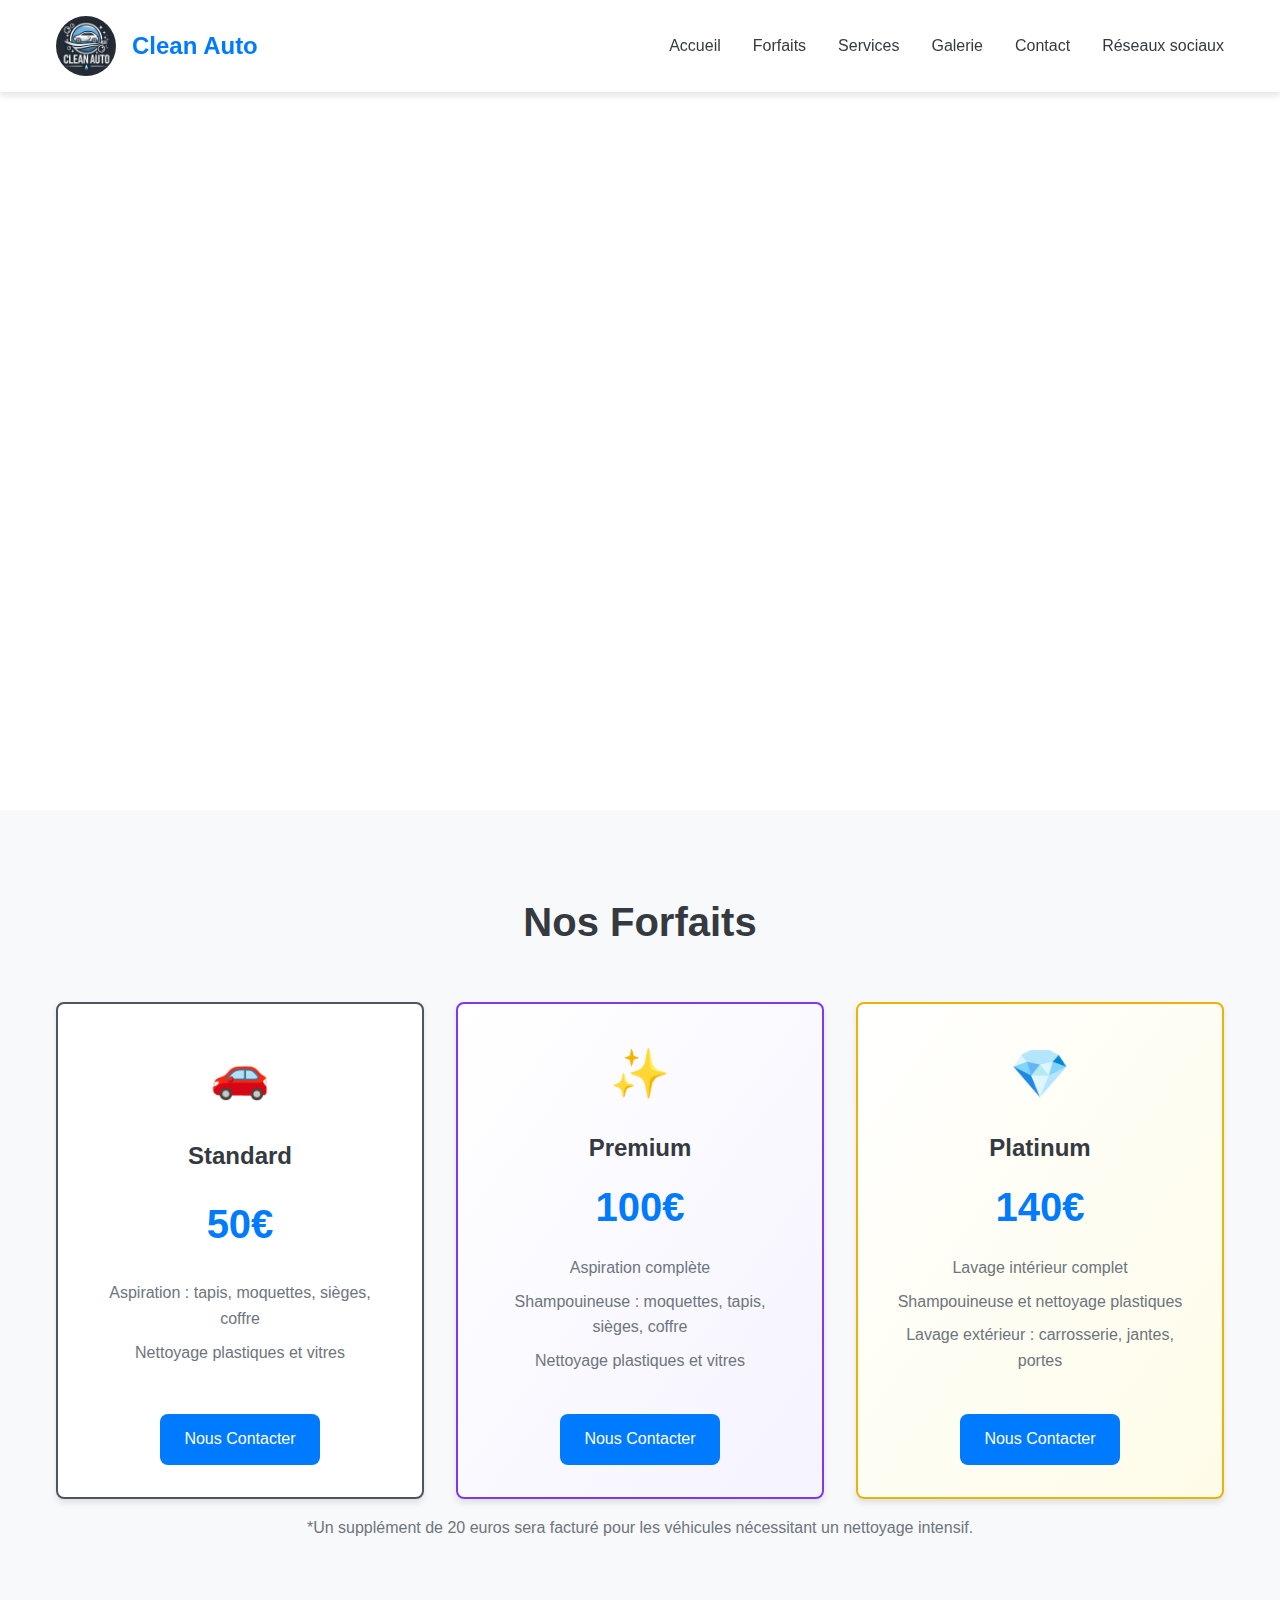
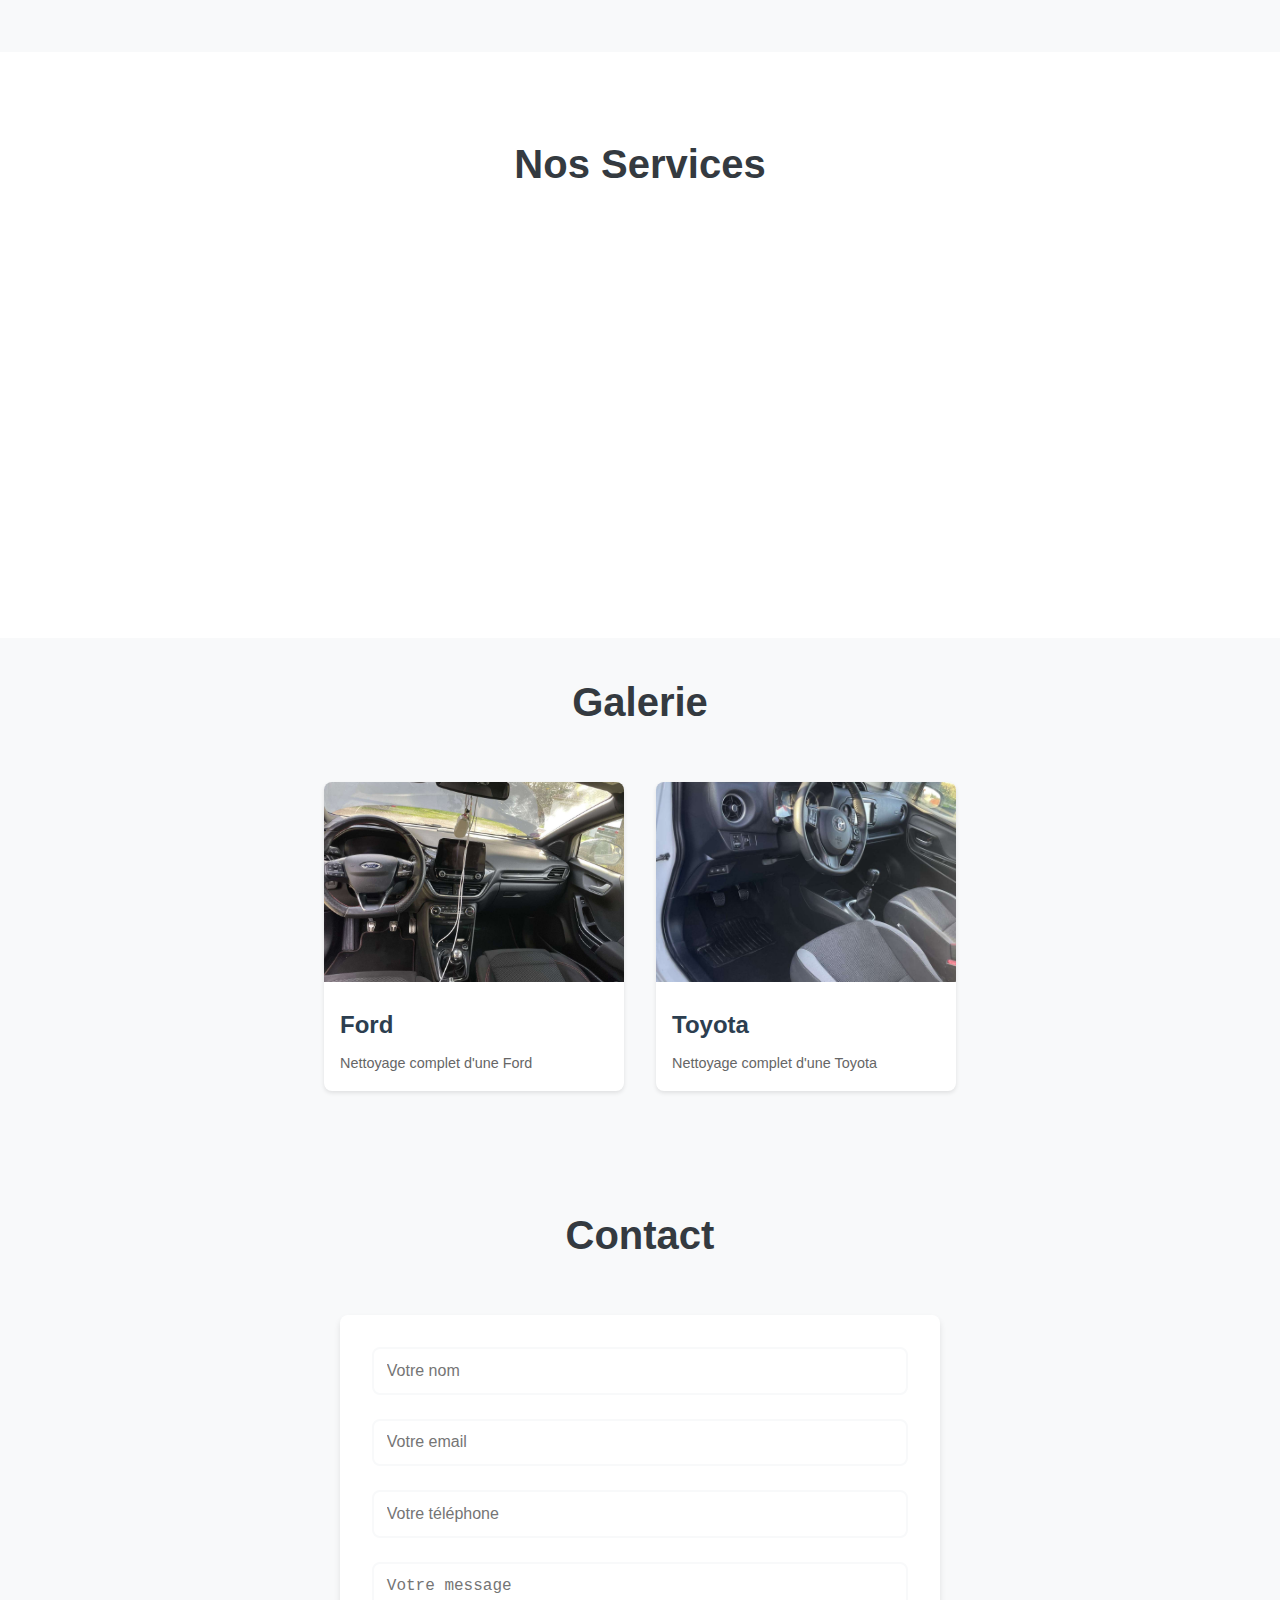
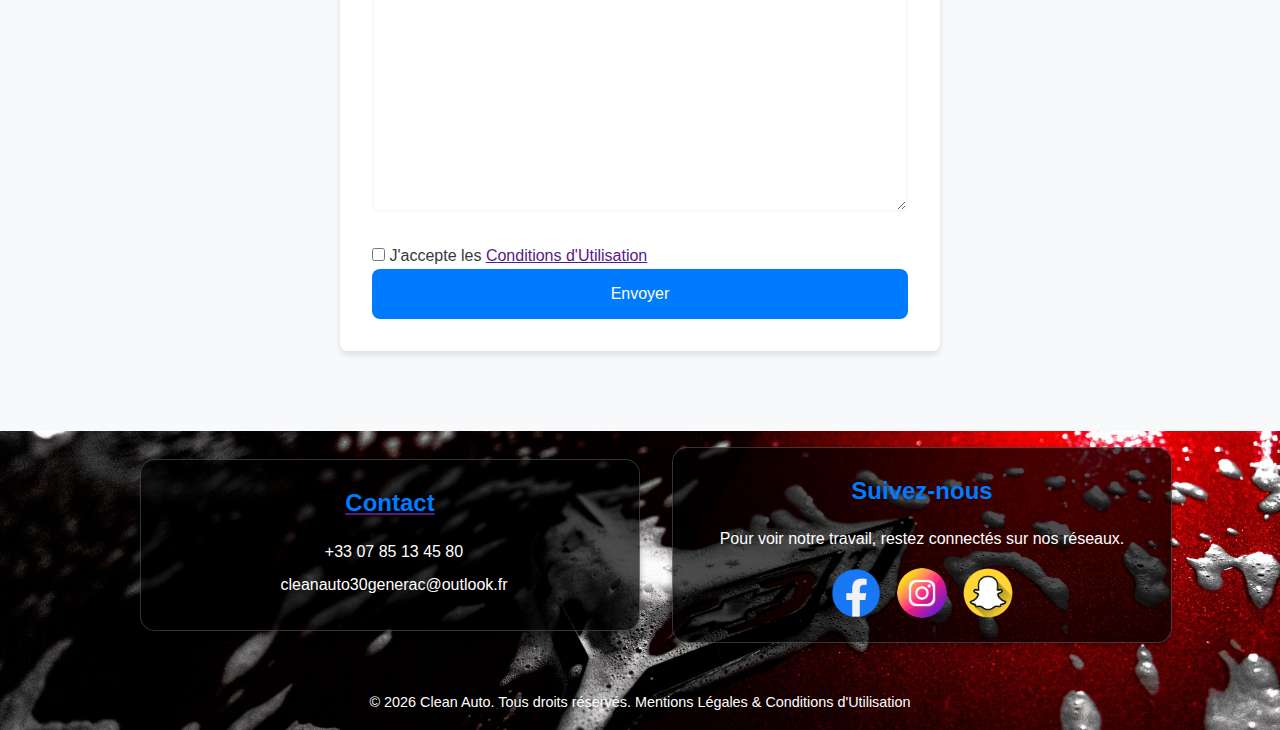
==== index.html @ 76993a1c "Mention legale ok" ====
<!DOCTYPE html>
<html lang="fr">

<head>
    <meta charset="UTF-8">
    <meta name="viewport" content="width=device-width, initial-scale=1.0">
    <!-- SEO Meta -->
    <meta name="description"
        content="Clean Auto : Service professionnel de nettoyage voiture à Nîmes, Montpellier, Gard et Hérault. Lavage intérieur, extérieur, aspiration et lavage complet. Nettoyez votre voiture dès aujourd'hui avec nos forfaits adaptés.">
    <meta property="og:description"
        content="Clean Auto propose des services de lavage et nettoyage voiture à Nîmes, Montpellier et dans le Gard. Nettoyage intérieur, lavage extérieur et service rapide pour une voiture impeccable.">


    <!-- Open Graph pour le SEO local -->
    <meta property="og:title" content="Nettoyage Automobile - Nîmes, Montpellier, Gard">
    <meta property="og:description"
        content="Découvrez nos services de nettoyage auto et detailing pour un véhicule toujours propre. Prenez rendez-vous à Nîmes, Montpellier, ou dans le Gard.">
    <meta property="og:url" content="https://votre-site.fr">
    <meta property="og:type" content="website">

    <!-- JSON-LD pour le référencement local -->
    <script type="application/ld+json">
        {
          "@context": "https://schema.org",
          "@type": "LocalBusiness",
          "name": "Clean Auto",
          "address": {
            "@type": "PostalAddress",
            "streetAddress": "123 Rue de l'Auto",
            "addressLocality": "Nîmes",
            "postalCode": "30000",
            "addressRegion": "Occitanie",
            "addressCountry": "FR"
          },
          "telephone": "+33 1 23 45 67 89",
          "url": "https://votre-site.fr",
          "description": "Clean Auto : Services de nettoyage automobile à Nîmes, Montpellier, Hérault, et Gard. Lavage intérieur et extérieur pour une voiture impeccable.",
          "openingHours": "Mo-Fr 08:00-18:00",
          "image": "https://votre-site.fr/images/nettoyage-voiture.jpg",
          "areaServed": ["Nîmes", "Montpellier", "Hérault", "Gard", "Occitanie"],
          "priceRange": "€€"
        }
        </script>

    <title>Nettoyage Voiture à Nîmes et Montpellier - Réservez avec Clean Auto</title>


    <link rel="icon" href="images/logo.webp" type="image/x-icon">
    <link href="font/font.css" rel="stylesheet">
    <link rel="stylesheet" href="css/main.css">
    <link rel="stylesheet" href="css/modals.css">
    <link rel="stylesheet" href="css/header.css">
    <link rel="stylesheet" href="css/packages.css">
    <link rel="stylesheet" href="css/gallery.css">
    <link rel="stylesheet" href="css/services.css">
    <link rel="stylesheet" href="css/contact.css">
    <link rel="stylesheet" href="css/animations.css">
    <link rel="stylesheet" href="css/social.css">
    <script type="text/javascript" src="https://cdn.jsdelivr.net/npm/@emailjs/browser@4/dist/email.min.js"></script>
    <script src="https://cdn.jsdelivr.net/npm/sweetalert2@11"></script>

</head>


<body>
    <!-- Navbar  -->

    <nav class="navbar" aria-label="Menu principal">
        <div class="container">
            <div class="navbar-brand">
                <img src="images/logo.webp" alt="Logo Clean Auto" class="logo-rond">
                <p>
                    Clean Auto
                </p>
            </div>
            <div class="navbar-toggle">
                <span></span><span></span><span></span>
            </div>
            <ul class="navbar-menu">
                <li><a href="#accueil">Accueil</a></li>
                <li><a href="#forfaits">Forfaits</a></li>
                <li><a href="#services">Services</a></li>
                <li><a href="#galerie">Galerie</a></li>
                <li><a href="#contact">Contact</a></li>
                <li><a href="#reseaux-sociaux">Réseaux sociaux</a></li>
            </ul>
        </div>
    </nav>

    <!-- Header -->
    <header id="accueil" class="hero fade-in">
        <div class="hero-overlay"></div>
        <div class="container">
            <h1 class="slide-in-top">Nettoyage automobile mobile à Nîmes, Montpellier et alentours - Nous venons à vous
            </h1>
            <p class="slide-in-bottom">Experts en lavage intérieur et extérieur, nous proposons des services de
                detailing automobile dans le Gard et l'Hérault.</p>
            <a href="#contact" class="cta-button pulse" onclick="autoFillMessageFromId('demande')">Prenez
                Rendez-vous</a>
        </div>
    </header>
    <!--Forfaits  -->
    <section id="forfaits" class="packages" aria-label="Nos forfaits">
        <div class="container">
            <h2 class="section-title">Nos Forfaits</h2>
            <div class="packages-grid">
                <!-- Les cartes seront générées par JavaScript -->
            </div>
            <p class="additional-info">*Un supplément de 20 euros sera facturé pour les véhicules nécessitant un
                nettoyage intensif.</p>
        </div>
    </section>
    <!-- Services -->

    <section id="services" class="services" aria-label="Nos services">
        <div class="container">
            <h2 class="section-title">Nos Services</h2>
            <div class="services-grid">
                <!-- Les services seront générés par JavaScript -->
            </div>
        </div>
    </section>
    <!-- Galerie -->
    <section id="galerie" aria-label="Galerie">
        <main class="gallery">
            <h2 class="section-title">Galerie</h2>

            <div class="gallery-grid" id="vehicleGallery"></div>
        </main>

        <div class="carousel-modal" id="carouselModal">
            <button class="close-button" id="closeButton">&times;</button>
            <button class="nav-button prev" id="prevButton">&lt;</button>
            <div class="carousel-content">
                <img src="" alt="" id="carouselImage">
            </div>
            <button class="nav-button next" id="nextButton">&gt;</button>
            <div class="dots-container" id="dotsContainer"></div>
        </div>
    </section>

    <!-- Contact -->
    <section id="contact" class="contact" aria-label="Contact">
        <div class="container">
            <h2 class="section-title">Contact</h2>
            <form id="contact-form" class="contact-form">
                <div class="form-group">
                    <input type="text" id="name" required placeholder="Votre nom">
                    <span class="validation-message"></span>
                </div>
                <div class="form-group">
                    <input type="email" id="email" required placeholder="Votre email">
                    <span class="validation-message"></span>
                </div>
                <div class="form-group">
                    <input type="tel" id="phone" required placeholder="Votre téléphone">
                    <span class="validation-message"></span>
                </div>
                <div class="form-group">
                    <textarea id="message" required placeholder="Votre message" style="min-height: 250px;"></textarea>
                    <span class="validation-message"></span>
                </div>
                <div>
                    <input type="checkbox" id="accept-terms" name="accept-terms" class="accept-terms">
                    <label for="accept-terms">J'accepte les <a href="" id="openTermsModal" class="legal-link">Conditions
                            d'Utilisation</label>
                    <span class="validation-message"></span>
                </div>
                <button type="submit" class="submit-button">Envoyer</button>
            </form>
        </div>
    </section>

    <!-- Footer -->
    <footer class="footer" aria-label="Pied de page">
        <!-- Coordonnées -->
        <div class="footer-section contact-section" id="contact">
            <h3>Contact</h3>
            <div class="contact-info">
                <div class="contact-item">
                    <i class="icon-phone"></i>
                    <p><a href="tel:+33123456789">+33 07 85 13 45 80</a></p>
                </div>
                <div class="contact-item">
                    <i class="icon-mail"></i>
                    <p><a href="mailto:cleanauto30generac@outlook.fr">cleanauto30generac@outlook.fr</a></p>
                </div>
            </div>

        </div>

        <!-- Réseaux sociaux -->
        <div id="reseaux-sociaux" class="footer-section social-section">
            <h3>Suivez-nous</h3>
            <p>Pour voir notre travail, restez connectés sur nos réseaux.</p>
            <div class="social-icons">
                <a href="https://www.facebook.com" target="_blank" class="social-icon facebook"
                    aria-label="Facebook"></a>
                <a href="https://www.instagram.com" target="_blank" class="social-icon instagram"
                    aria-label="Instagram"></a>
                <a href="https://www.snapchat.com" target="_blank" class="social-icon snapchat"
                    aria-label="Snapchat"></a>
            </div>
        </div>

        <!-- Footer Bottom -->
        <div class="footer-bottom">
      
            <p>
                ©
                <script>document.write(new Date().getFullYear());</script> Clean Auto. Tous droits réservés.
                <!-- <a href="#" target="_blank" class="legal-link">Mentions légales</a>
                <a href="#" target="_blank" class="legal-link">Mentions légales</a> -->
                <a href="#" id="openLegalModal" >Mentions Légales & Conditions d'Utilisation</a>

            </p>
        </div>
    </footer>

   

    <script type="module" src="js/main.js"></script>
     

</body>



</html>
---- font/font.css ----
/* latin-ext */
@font-face {
  font-family: 'Poppins';
  font-style: normal;
  font-weight: 300;
  font-display: swap;
  src: url(https://fonts.gstatic.com/s/poppins/v22/pxiByp8kv8JHgFVrLDz8Z1JlFc-K.woff2) format('woff2');
  unicode-range: U+0100-02BA, U+02BD-02C5, U+02C7-02CC, U+02CE-02D7, U+02DD-02FF, U+0304, U+0308, U+0329, U+1D00-1DBF, U+1E00-1E9F, U+1EF2-1EFF, U+2020, U+20A0-20AB, U+20AD-20C0, U+2113, U+2C60-2C7F, U+A720-A7FF;
}
/* latin */
@font-face {
  font-family: 'Poppins';
  font-style: normal;
  font-weight: 300;
  font-display: swap;
  src: url(https://fonts.gstatic.com/s/poppins/v22/pxiByp8kv8JHgFVrLDz8Z1xlFQ.woff2) format('woff2');
  unicode-range: U+0000-00FF, U+0131, U+0152-0153, U+02BB-02BC, U+02C6, U+02DA, U+02DC, U+0304, U+0308, U+0329, U+2000-206F, U+20AC, U+2122, U+2191, U+2193, U+2212, U+2215, U+FEFF, U+FFFD;
}
/* latin-ext */
@font-face {
  font-family: 'Poppins';
  font-style: normal;
  font-weight: 400;
  font-display: swap;
  src: url(https://fonts.gstatic.com/s/poppins/v22/pxiEyp8kv8JHgFVrJJnecmNE.woff2) format('woff2');
  unicode-range: U+0100-02BA, U+02BD-02C5, U+02C7-02CC, U+02CE-02D7, U+02DD-02FF, U+0304, U+0308, U+0329, U+1D00-1DBF, U+1E00-1E9F, U+1EF2-1EFF, U+2020, U+20A0-20AB, U+20AD-20C0, U+2113, U+2C60-2C7F, U+A720-A7FF;
}
/* latin */
@font-face {
  font-family: 'Poppins';
  font-style: normal;
  font-weight: 400;
  font-display: swap;
  src: url(https://fonts.gstatic.com/s/poppins/v22/pxiEyp8kv8JHgFVrJJfecg.woff2) format('woff2');
  unicode-range: U+0000-00FF, U+0131, U+0152-0153, U+02BB-02BC, U+02C6, U+02DA, U+02DC, U+0304, U+0308, U+0329, U+2000-206F, U+20AC, U+2122, U+2191, U+2193, U+2212, U+2215, U+FEFF, U+FFFD;
}
/* latin-ext */
@font-face {
  font-family: 'Poppins';
  font-style: normal;
  font-weight: 500;
  font-display: swap;
  src: url(https://fonts.gstatic.com/s/poppins/v22/pxiByp8kv8JHgFVrLGT9Z1JlFc-K.woff2) format('woff2');
  unicode-range: U+0100-02BA, U+02BD-02C5, U+02C7-02CC, U+02CE-02D7, U+02DD-02FF, U+0304, U+0308, U+0329, U+1D00-1DBF, U+1E00-1E9F, U+1EF2-1EFF, U+2020, U+20A0-20AB, U+20AD-20C0, U+2113, U+2C60-2C7F, U+A720-A7FF;
}
/* latin */
@font-face {
  font-family: 'Poppins';
  font-style: normal;
  font-weight: 500;
  font-display: swap;
  src: url(https://fonts.gstatic.com/s/poppins/v22/pxiByp8kv8JHgFVrLGT9Z1xlFQ.woff2) format('woff2');
  unicode-range: U+0000-00FF, U+0131, U+0152-0153, U+02BB-02BC, U+02C6, U+02DA, U+02DC, U+0304, U+0308, U+0329, U+2000-206F, U+20AC, U+2122, U+2191, U+2193, U+2212, U+2215, U+FEFF, U+FFFD;
}
/* latin-ext */
@font-face {
  font-family: 'Poppins';
  font-style: normal;
  font-weight: 600;
  font-display: swap;
  src: url(https://fonts.gstatic.com/s/poppins/v22/pxiByp8kv8JHgFVrLEj6Z1JlFc-K.woff2) format('woff2');
  unicode-range: U+0100-02BA, U+02BD-02C5, U+02C7-02CC, U+02CE-02D7, U+02DD-02FF, U+0304, U+0308, U+0329, U+1D00-1DBF, U+1E00-1E9F, U+1EF2-1EFF, U+2020, U+20A0-20AB, U+20AD-20C0, U+2113, U+2C60-2C7F, U+A720-A7FF;
}
/* latin */
@font-face {
  font-family: 'Poppins';
  font-style: normal;
  font-weight: 600;
  font-display: swap;
  src: url(https://fonts.gstatic.com/s/poppins/v22/pxiByp8kv8JHgFVrLEj6Z1xlFQ.woff2) format('woff2');
  unicode-range: U+0000-00FF, U+0131, U+0152-0153, U+02BB-02BC, U+02C6, U+02DA, U+02DC, U+0304, U+0308, U+0329, U+2000-206F, U+20AC, U+2122, U+2191, U+2193, U+2212, U+2215, U+FEFF, U+FFFD;
}
/* latin-ext */
@font-face {
  font-family: 'Poppins';
  font-style: normal;
  font-weight: 700;
  font-display: swap;
  src: url(https://fonts.gstatic.com/s/poppins/v22/pxiByp8kv8JHgFVrLCz7Z1JlFc-K.woff2) format('woff2');
  unicode-range: U+0100-02BA, U+02BD-02C5, U+02C7-02CC, U+02CE-02D7, U+02DD-02FF, U+0304, U+0308, U+0329, U+1D00-1DBF, U+1E00-1E9F, U+1EF2-1EFF, U+2020, U+20A0-20AB, U+20AD-20C0, U+2113, U+2C60-2C7F, U+A720-A7FF;
}
/* latin */
@font-face {
  font-family: 'Poppins';
  font-style: normal;
  font-weight: 700;
  font-display: swap;
  src: url(https://fonts.gstatic.com/s/poppins/v22/pxiByp8kv8JHgFVrLCz7Z1xlFQ.woff2) format('woff2');
  unicode-range: U+0000-00FF, U+0131, U+0152-0153, U+02BB-02BC, U+02C6, U+02DA, U+02DC, U+0304, U+0308, U+0329, U+2000-206F, U+20AC, U+2122, U+2191, U+2193, U+2212, U+2215, U+FEFF, U+FFFD;
}
---- css/main.css ----
:root {
    --primary: #007BFF;
    --primary-dark: #0056b3;
    --secondary: #6c757d;
    --success: #28a745;
    --danger: #dc3545;
    --warning: #FFC107;
    --info: #17a2b8;
    --light: #F8F9FA;
    --dark: #343A40;
    --white: #FFFFFF;
    --transition: all 0.3s ease;
    --shadow: 0 4px 6px rgba(0, 0, 0, 0.1);
    --radius: 8px;
}

* {
    margin: 0;
    padding: 0;
    box-sizing: border-box;
}

html {
    scroll-behavior: smooth;
}

body {
    font-family: 'Poppins', sans-serif;
    line-height: 1.6;
    color: var(--dark);
    background: var(--white);
}

.container {
    /* width: 100%; */
    max-width: 1200px;
    margin: 0 auto;
    padding: 0 1rem;
}

.section-title {
    text-align: center;
    font-size: 2.5rem;
    margin-bottom: 3rem;
    color: var(--dark);
}

/* Navbar */
.navbar {
    position: fixed;
    top: 0;
    left: 0;
    right: 0;
    background: var(--white);
    padding: 1rem 0;
    box-shadow: var(--shadow);
    z-index: 1000;
}

.navbar .container {
    display: flex;
    justify-content: space-between;
    align-items: center;
}

.navbar-brand {
    font-size: 1.5rem;
    font-weight: 700;
    color: var(--primary);

    display: flex;
    align-items: center;
}

.navbar-menu {
    display: flex;
    list-style: none;
    gap: 2rem;
}

.navbar-menu a {
    text-decoration: none;
    color: var(--dark);
    font-weight: 500;
    transition: var(--transition);
}

.navbar-menu a:hover {
    color: var(--primary);
}

.logo-rond {
    border-radius: 50%;
    height: 60px;
    width: 60px;
    margin-right: 1rem !important;
}

/* Footer */
/* Style général du footer */
.footer {
    background-color: black;
    display: flex;
    justify-content: center;
    align-items: center;
    flex-wrap: wrap;
    gap: 2rem;
    padding: 1rem;
    text-align: center;
    position: relative;
    color: white;
    background-image: url('../images/corvette-footer.avif');
    background-size: cover;
    background-position: center;
    background-repeat: no-repeat;
}


.footer-section {
    flex: 1 1 300px;
    max-width: 500px;
    padding: 1.5rem;
    border-radius: 15px;
    /* Coins arrondis */
    background-color: rgba(0, 0, 0, 0.7);
    /* Fond sombre */
    border: 1px solid rgba(255, 255, 255, 0.2);
    /* Bordure fine et légère */
    box-shadow: 0 4px 6px rgba(0, 0, 0, 0.3);
    /* Effet d'ombre */
    text-align: center;
}

/* Titres des sections */
.contact-section h3,
.social-section h3 {
    margin-bottom: 1rem;
    font-size: 1.5rem;
    color: var(--primary);
}


/* Texte à l'intérieur des cartes */
.contact-section,
.social-section {
    color: white;

}

.contact-info .contact-item {
    display: flex;
    align-items: center;
    justify-content: center;
    gap: 0.5rem;
    margin: 0.5rem 0;
    color: white;
}

.contact-item a {

    text-decoration: none;
    color: white;

}

/* Supprimer les styles par défaut des liens sur iPhone (Safari mobile) */
@supports (-webkit-touch-callout: none) {
    .contact-item a {
        all: unset !important;
        text-decoration: none;
        color: white;

    }
}


/* Footer bottom */
.footer-bottom {
    width: 100%;
    text-align: center;
    margin-top: 1rem;
    color: white;
    font-size: 0.9rem;
}

.footer-bottom a {
    color: white;
    text-decoration: none;
}

.footer-bottom a:hover {
    text-decoration: underline;
}

/* contact Popup */
.small-popup {
    font-size: 1rem;
    border-radius: 10px;
}

.swal2-confirm.confirm-button {
    background-color: var(--primary) !important;
    color: var(--white) !important;
}

/* Responsive */
@media (max-width: 768px) {
    .navbar-menu {
        display: none;
        position: absolute;
        top: 100%;
        left: 0;
        right: 0;
        background: var(--white);
        padding: 1rem;
        box-shadow: var(--shadow);
    }

    .navbar-menu.active {
        display: flex;
        flex-direction: column;
        align-items: center;
        gap: 1rem;
    }

    .navbar-toggle {
        display: block;
        cursor: pointer;
    }

    .navbar-toggle span {
        display: block;
        width: 25px;
        height: 2px;
        background: var(--dark);
        margin: 5px 0;
        transition: var(--transition);
    }
}
---- css/modals.css ----
.modal-body p {
    text-align: left !important;
}
---- css/header.css ----
.hero {
    height: 90vh;
    background: url('../images/nissan-gtr.jpg');
    background-size: cover;
    /* background-position: cont; */
    display: flex;
    align-items: center;
    text-align: center;
    position: relative;
    color: var(--white);
    padding-top: 80px;
}

.hero-overlay {
    position: absolute;
    top: 0;
    left: 0;
    right: 0;
    bottom: 0;
    background: linear-gradient(45deg, rgba(0, 0, 0, 0.6), rgba(0, 123, 255, 0.4));
}

.hero .container {
    position: relative;
    z-index: 1;
}

.hero h1 {
    font-size: 4rem;
    margin-bottom: 1rem;
    font-weight: 700;
    word-wrap: break-word;
    max-width: 100%;
}

@media (max-width: 768px) {
    .hero h1 {
        font-size: 2.5rem;
    }

    .hero {
        background-position: calc(100% - 15%) top;
     }
}

.hero p {
    font-size: 1.5rem;
    margin-bottom: 2rem;
    opacity: 0.9;
}

.cta-button {
    display: inline-block;
    padding: 1rem 2rem;
    background: var(--primary);
    color: var(--white);
    text-decoration: none;
    border-radius: var(--radius);
    font-weight: 500;
    transition: var(--transition);
}

.cta-button:hover {
    background: var(--primary-dark);
    transform: translateY(-2px);
}
---- css/packages.css ----
.packages {
    padding: 5rem 0;
    background: var(--light);
}

.packages-grid {
    display: grid;
    grid-template-columns: repeat(auto-fit, minmax(280px, 1fr));
    gap: 2rem;
}

.package-card {
    display: flex;
    flex-direction: column;
    justify-content: space-between;
    background: var(--white);
    border-radius: var(--radius);
    padding: 2rem;
    text-align: center;
    box-shadow: var(--shadow);
    transition: var(--transition);
    border: 2px solid transparent;
    min-height: 300px;
}

.package-card:hover {
    transform: translateY(-5px);
}

/* Package type styles */
.package-standard {
    border-color: #4B5563; /* Gray */
}

.package-premium {
    border-color: #7C3AED; /* Purple */
    background: linear-gradient(to bottom right, var(--white), #F5F3FF);

}

.package-platinum {
    border-color: #EAB308; /* Gold */
    background: linear-gradient(to bottom right, var(--white), #FEFCE8);

}

.package-supplement {
    border-color: #DC2626; /* Red */
    border-style: dashed;
}

.package-icon {
    font-size: 3rem;
    margin-bottom: 1rem;
}

.package-title {
    font-size: 1.5rem;
    margin-bottom: 0.5rem;
}

.package-price {
    font-size: 2.5rem;
    color: var(--primary);
    font-weight: 700;
    margin-bottom: 1rem;
}

.package-features {
    list-style: none;
    margin-bottom: 2rem;
}

.package-features li {
    margin-bottom: 0.5rem;
    color: var(--secondary);
}

.package-button {
    display: inline-block;
    
    padding: 0.8rem 1.5rem;
    background: var(--primary);
    color: var(--white);
    text-decoration: none;
    border-radius: var(--radius);
    transition: var(--transition);
}

.package-button:hover {
    background: var(--primary-dark);
}
.additional-info {
    padding-top: 1rem;
    font-size: 1rem;
    color: var(--secondary);
    text-align: center;
    margin-bottom: 2rem;
}
/* Responsive adjustments */
@media (max-width: 768px) {
    .packages-grid {
        grid-template-columns: 1fr;
        padding: 0 1rem;
    }
}
---- css/gallery.css ----
.gallery {
    padding: 2rem;
    /* max-width: 1200px; */
    margin: 0 auto;
    background-color: var(--light);
    
}

.gallery-grid {
    display: flex;
    flex-wrap: wrap;
    gap: 2rem;
    justify-content: center;
}

.gallery-grid > * {
    flex: 1 1 300px;
    max-width: 300px;
}

.gallery-item {
    background: white;
    border-radius: 8px;
    overflow: hidden;
    box-shadow: 0 2px 4px rgba(0, 0, 0, 0.1);
    transition: transform 0.2s ease;
    cursor: pointer;
}

.gallery-item:hover {
    transform: translateY(-4px);
}

.gallery-item img {
    width: 100%;
    height: 200px;
    object-fit: cover;
}

.gallery-item-info {
    padding: 1rem;
}

.gallery-item-info h2 {
    margin-bottom: 0.5rem;
    color: #2c3e50;
}

.gallery-item-info p {
    color: #666;
    font-size: 0.9rem;
}

.carousel-modal {
    display: none;
    position: fixed;
    top: 0;
    left: 0;
    width: 100%;
    height: 100%;
    background-color: rgba(0, 0, 0, 0.9);
    z-index: 1000;
}

.carousel-modal.active {
    display: flex;
    align-items: center;
    justify-content: center;
}

.carousel-content {
    position: relative;
    width: 90%;
    max-width: 1000px;
    height: 80vh;
}

.carousel-content img {
    width: 100%;
    height: 100%;
    object-fit: contain;
}

.close-button {
    position: absolute;
    top: 1rem;
    right: 1rem;
    background: none;
    border: none;
    color: white;
    font-size: 2rem;
    cursor: pointer;
    z-index: 1001;
}

.nav-button {
    position: absolute;
    top: 50%;
    transform: translateY(-50%);
    background: rgba(255, 255, 255, 0.2);
    border: none;
    color: white;
    padding: 1rem;
    cursor: pointer;
    font-size: 1.5rem;
    border-radius: 50%;
    transition: background-color 0.2s;
}

.nav-button:hover {
    background: rgba(255, 255, 255, 0.3);
}

.prev {
    left: 1rem;
    z-index: 3;
}

.next {
    right: 1rem;
}

.dots-container {
    position: absolute;
    bottom: 1rem;
    left: 50%;
    transform: translateX(-50%);
    display: flex;
    gap: 0.5rem;
}

.dot {
    width: 8px;
    height: 8px;
    border-radius: 50%;
    background: rgba(255, 255, 255, 0.5);
    cursor: pointer;
}

.dot.active {
    background: white;
}

@media (max-width: 768px) {
    .gallery {
        padding: 1rem;
    }

    .gallery-grid {
        grid-template-columns: repeat(auto-fill, minmax(250px, 1fr));
        gap: 1rem;
    }

    .nav-button {
        padding: 0.5rem;
        font-size: 1rem;
    }
}
---- css/services.css ----
.services {
    padding: 5rem 0;
    background: var(--white);
}

.services-grid {
    display: grid;
    grid-template-columns: repeat(auto-fit, minmax(250px, 1fr));
    gap: 2rem;
}

.service-card {
    text-align: center;
    padding: 2rem;
    border-radius: var(--radius);
    transition: var(--transition);
    background: var(--light);
}

.service-card:hover {
    transform: translateY(-5px);
    box-shadow: var(--shadow);
}

.service-icon {
    font-size: 3rem;
    color: var(--primary);
    margin-bottom: 1rem;
}

.service-title {
    font-size: 1.5rem;
    margin-bottom: 1rem;
}

.service-description {
    color: var(--secondary);
}
---- css/contact.css ----
.contact {
    padding: 5rem 0;
    background: var(--light);
}

.contact-form {
    max-width: 600px;
    margin: 0 auto;
    background: var(--white);
    padding: 2rem;
    border-radius: var(--radius);
    box-shadow: var(--shadow);
}

.form-group {
    margin-bottom: 1.5rem;
    position: relative;
}

.form-group input,
.form-group textarea {
    width: 100%;
    padding: 0.8rem;
    border: 2px solid var(--light);
    border-radius: var(--radius);
    font-size: 1rem;
    transition: var(--transition);
}

.form-group input:focus,
.form-group textarea:focus {
    outline: none;
    border-color: var(--primary);
}

.form-group textarea {
    height: 150px;
    resize: vertical;
}

.validation-message {
    position: absolute;
    bottom: -20px;
    left: 0;
    font-size: 0.8rem;
    color: var(--danger);
}

.submit-button {
    width: 100%;
    padding: 1rem;
    background: var(--primary);
    color: var(--white);
    border: none;
    border-radius: var(--radius);
    font-size: 1rem;
    cursor: pointer;
    transition: var(--transition);
}

.submit-button:hover {
    background: var(--primary-dark);
}
---- css/animations.css ----
/* Fade In */
.fade-in {
    opacity: 0;
    animation: fadeIn 1s ease forwards;
}

@keyframes fadeIn {
    from { opacity: 0; }
    to { opacity: 1; }
}

/* Slide In */
.slide-in-top {
    opacity: 0;
    transform: translateY(-50px);
    animation: slideInTop 1s ease forwards;
}

.slide-in-bottom {
    opacity: 0;
    transform: translateY(50px);
    animation: slideInBottom 1s ease forwards 0.3s;
}

@keyframes slideInTop {
    from {
        opacity: 0;
        transform: translateY(-50px);
    }
    to {
        opacity: 1;
        transform: translateY(0);
    }
}

@keyframes slideInBottom {
    from {
        opacity: 0;
        transform: translateY(50px);
    }
    to {
        opacity: 1;
        transform: translateY(0);
    }
}

/* Pulse */
.pulse {
    animation: pulse 2s infinite;
}

@keyframes pulse {
    0% { transform: scale(1); }
    50% { transform: scale(1.05); }
    100% { transform: scale(1); }
}

/* Scroll Reveal */
.reveal {
    opacity: 0;
    transform: translateY(30px);
    transition: all 0.8s ease;
}

.reveal.active {
    opacity: 1;
    transform: translateY(0);
}
---- css/social.css ----
.social-media-section {
    display: flex;
    justify-content: center;
    align-items: center;
    padding: 50px 20px;
    /* background-color: var(--light); */
}

.social-media-content {
    display: flex;
    flex-direction: row;
    align-items: center;
    justify-content: space-between;
    max-width: 1200px;
    width: 100%;
    text-align: left;
}

.social-media-image {
    flex: 1;
    margin-right: 20px;
}

.social-media-image img {
    max-width: 100%;
    height: auto;
    border-radius: var(--radius);
    box-shadow: 0px 4px 10px rgba(0, 0, 0, 0.1);
}

.social-media-text {
    flex: 1;
    max-width: 600px;
    text-align: center;
    /* Centrer le texte */
}

.social-media-text h2 {
    font-size: 2rem;
    color: var(--primary);
    margin-bottom: 1rem;
}


.social-media-text p {
    font-size: 1rem;
    color: var(--secondary);
    margin-bottom: 2rem;
}



.social-icons {
    margin-top: 1rem;
    display: flex;
    justify-content: center;
    /* Centrer les icônes */
    gap: 1rem;
}

.social-icon {
    width: 50px;
    height: 50px;
    background-size: cover;
    border-radius: 50%;
    display: inline-block;
    transition: transform 0.3s ease, box-shadow 0.3s ease;
}

.social-icon.facebook {
    background-image: url('../images/facebook.png');
}

.social-icon.snapchat {
    background-image: url('../images/snapchat.png');
}

.social-icon.instagram {
    background-image: url('../images/instagram.png');
}


.social-icon:hover {
    transform: scale(1.1);
    box-shadow: 0px 4px 10px rgba(0, 0, 0, 0.2);
}

/* Responsive Styles */
@media (max-width: 768px) {
    .social-media-content {
        flex-direction: column;
        text-align: center;
    }

    .social-media-image {
        margin-right: 0;
        margin-bottom: 20px;
    }

    .social-media-text {
        max-width: 100%;
    }

    .social-icons {
        justify-content: center;
    }
    .social-media-text p {
        font-size: 0.8rem;
    }
    .social-media-text h2 {
        font-size: 1.5rem;
    }
}
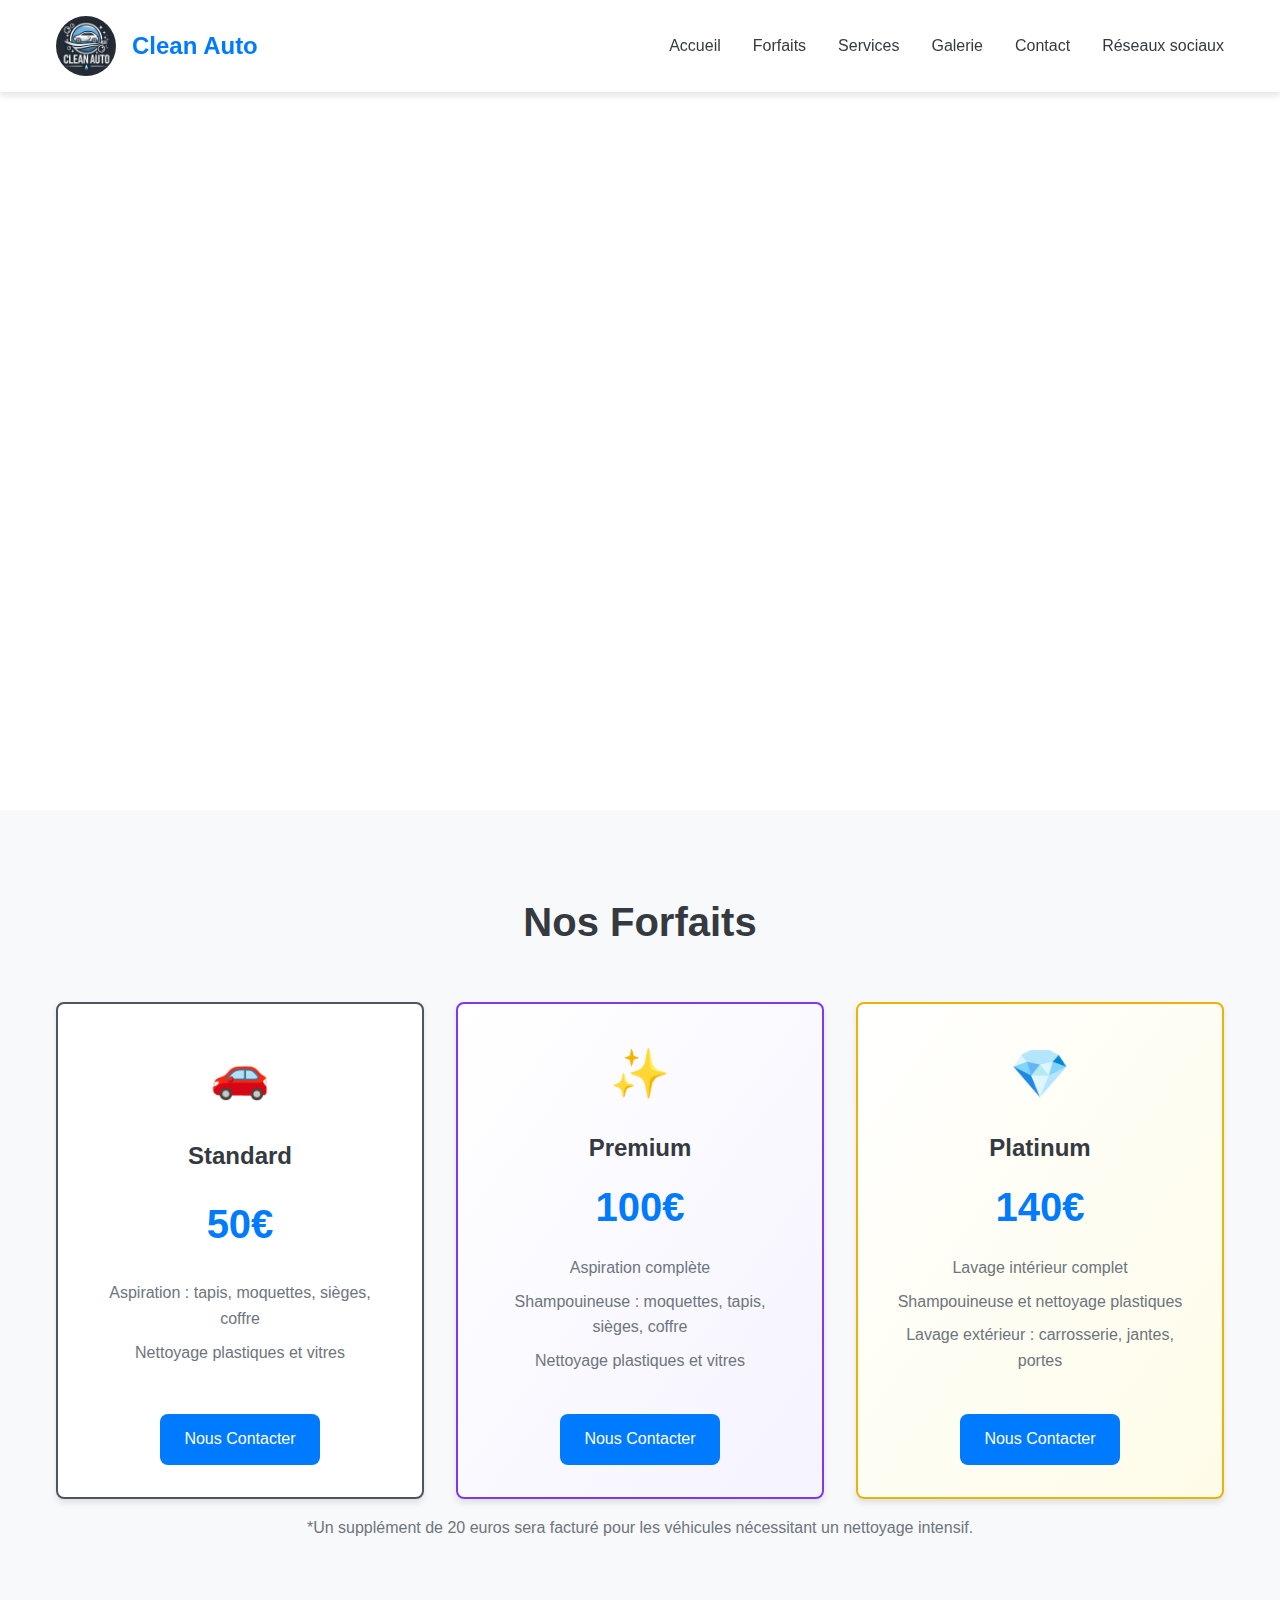
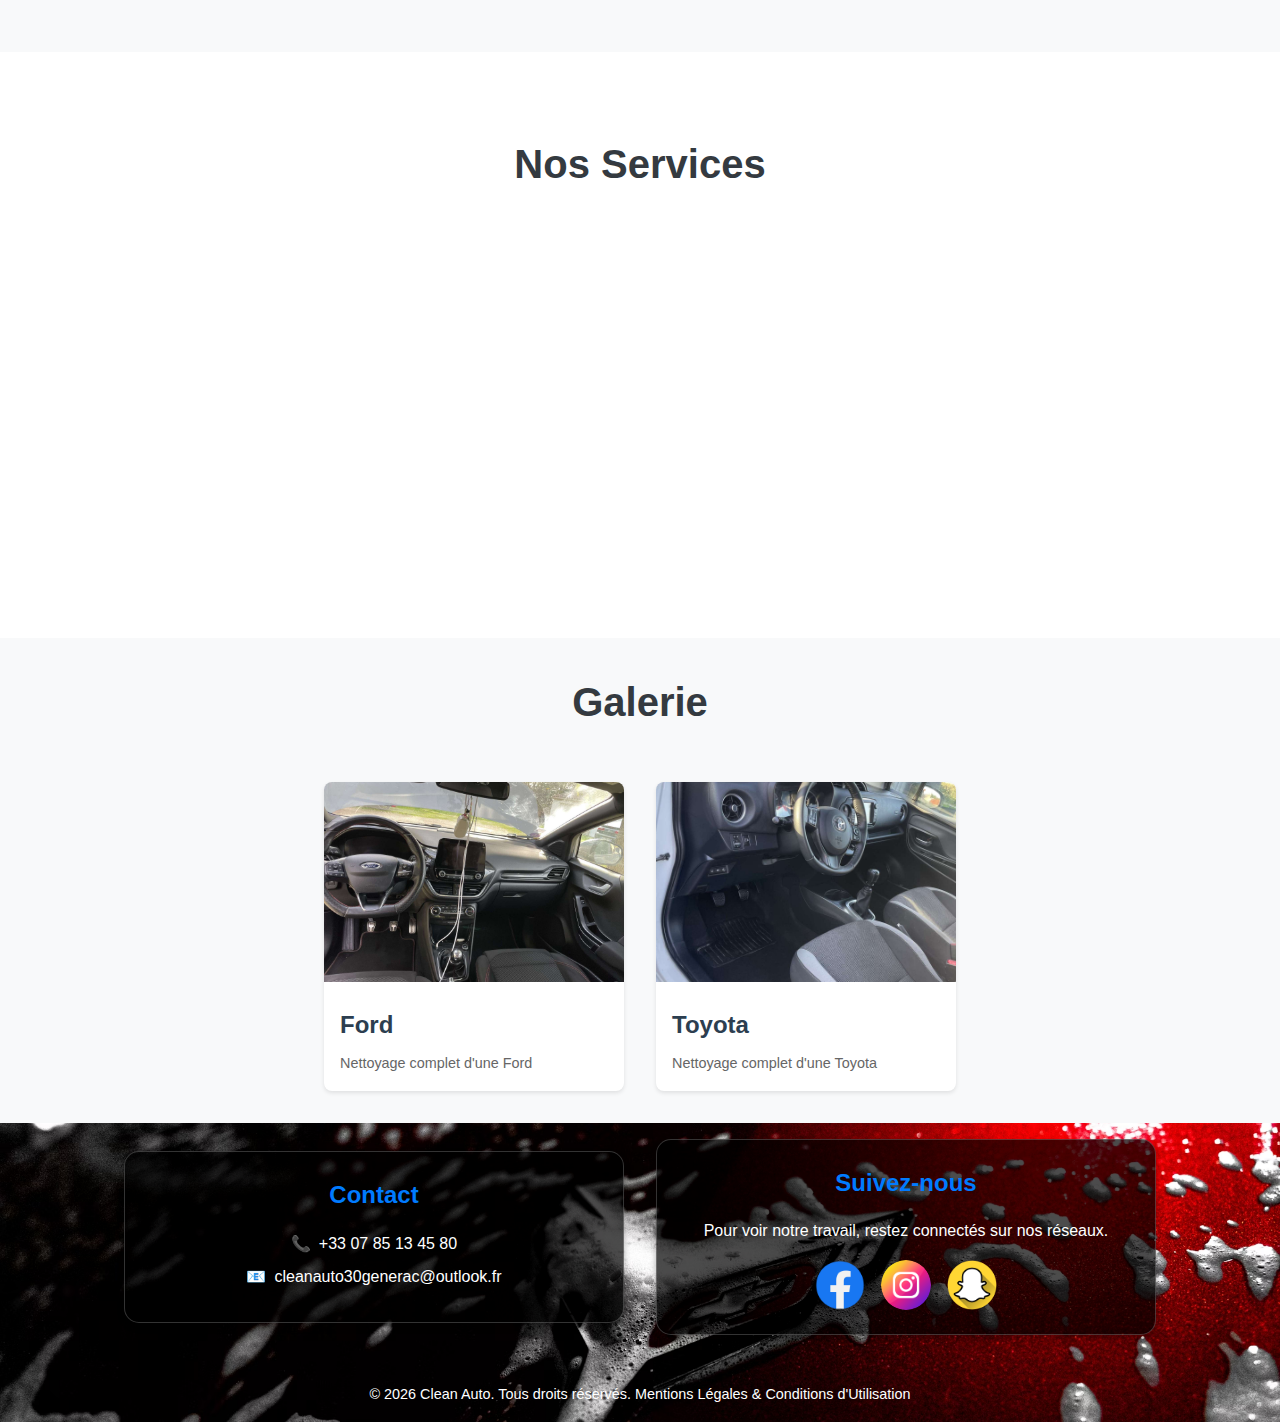
==== commit bfa1436e: "nouvelle maniere de prendre contact" ====
--- a/index.html
+++ b/index.html
@@ -53,10 +53,8 @@
     <link rel="stylesheet" href="css/packages.css">
     <link rel="stylesheet" href="css/gallery.css">
     <link rel="stylesheet" href="css/services.css">
-    <link rel="stylesheet" href="css/contact.css">
     <link rel="stylesheet" href="css/animations.css">
     <link rel="stylesheet" href="css/social.css">
-    <script type="text/javascript" src="https://cdn.jsdelivr.net/npm/@emailjs/browser@4/dist/email.min.js"></script>
     <script src="https://cdn.jsdelivr.net/npm/sweetalert2@11"></script>
 
 </head>
@@ -95,7 +93,7 @@
             </h1>
             <p class="slide-in-bottom">Experts en lavage intérieur et extérieur, nous proposons des services de
                 detailing automobile dans le Gard et l'Hérault.</p>
-            <a href="#contact" class="cta-button pulse" onclick="autoFillMessageFromId('demande')">Prenez
+            <a href="#" class="cta-button pulse contact-button">Prenez
                 Rendez-vous</a>
         </div>
     </header>
@@ -139,38 +137,6 @@
         </div>
     </section>
 
-    <!-- Contact -->
-    <section id="contact" class="contact" aria-label="Contact">
-        <div class="container">
-            <h2 class="section-title">Contact</h2>
-            <form id="contact-form" class="contact-form">
-                <div class="form-group">
-                    <input type="text" id="name" required placeholder="Votre nom">
-                    <span class="validation-message"></span>
-                </div>
-                <div class="form-group">
-                    <input type="email" id="email" required placeholder="Votre email">
-                    <span class="validation-message"></span>
-                </div>
-                <div class="form-group">
-                    <input type="tel" id="phone" required placeholder="Votre téléphone">
-                    <span class="validation-message"></span>
-                </div>
-                <div class="form-group">
-                    <textarea id="message" required placeholder="Votre message" style="min-height: 250px;"></textarea>
-                    <span class="validation-message"></span>
-                </div>
-                <div>
-                    <input type="checkbox" id="accept-terms" name="accept-terms" class="accept-terms">
-                    <label for="accept-terms">J'accepte les <a href="" id="openTermsModal" class="legal-link">Conditions
-                            d'Utilisation</label>
-                    <span class="validation-message"></span>
-                </div>
-                <button type="submit" class="submit-button">Envoyer</button>
-            </form>
-        </div>
-    </section>
-
     <!-- Footer -->
     <footer class="footer" aria-label="Pied de page">
         <!-- Coordonnées -->
@@ -178,11 +144,11 @@
             <h3>Contact</h3>
             <div class="contact-info">
                 <div class="contact-item">
-                    <i class="icon-phone"></i>
+                    <i class="icon-phone">📞</i>
                     <p><a href="tel:+33123456789">+33 07 85 13 45 80</a></p>
                 </div>
                 <div class="contact-item">
-                    <i class="icon-mail"></i>
+                    <i class="icon-mail">📧</i>
                     <p><a href="mailto:cleanauto30generac@outlook.fr">cleanauto30generac@outlook.fr</a></p>
                 </div>
             </div>
@@ -209,8 +175,7 @@
             <p>
                 ©
                 <script>document.write(new Date().getFullYear());</script> Clean Auto. Tous droits réservés.
-                <!-- <a href="#" target="_blank" class="legal-link">Mentions légales</a>
-                <a href="#" target="_blank" class="legal-link">Mentions légales</a> -->
+        
                 <a href="#" id="openLegalModal" >Mentions Légales & Conditions d'Utilisation</a>
 
             </p>
--- a/css/main.css
+++ b/css/main.css
@@ -187,7 +187,9 @@
     color: white;
     text-decoration: none;
 }
-
+ .contact-item .icon-mail, .icon-phone {
+    font-style: normal;
+}
 .footer-bottom a:hover {
     text-decoration: underline;
 }
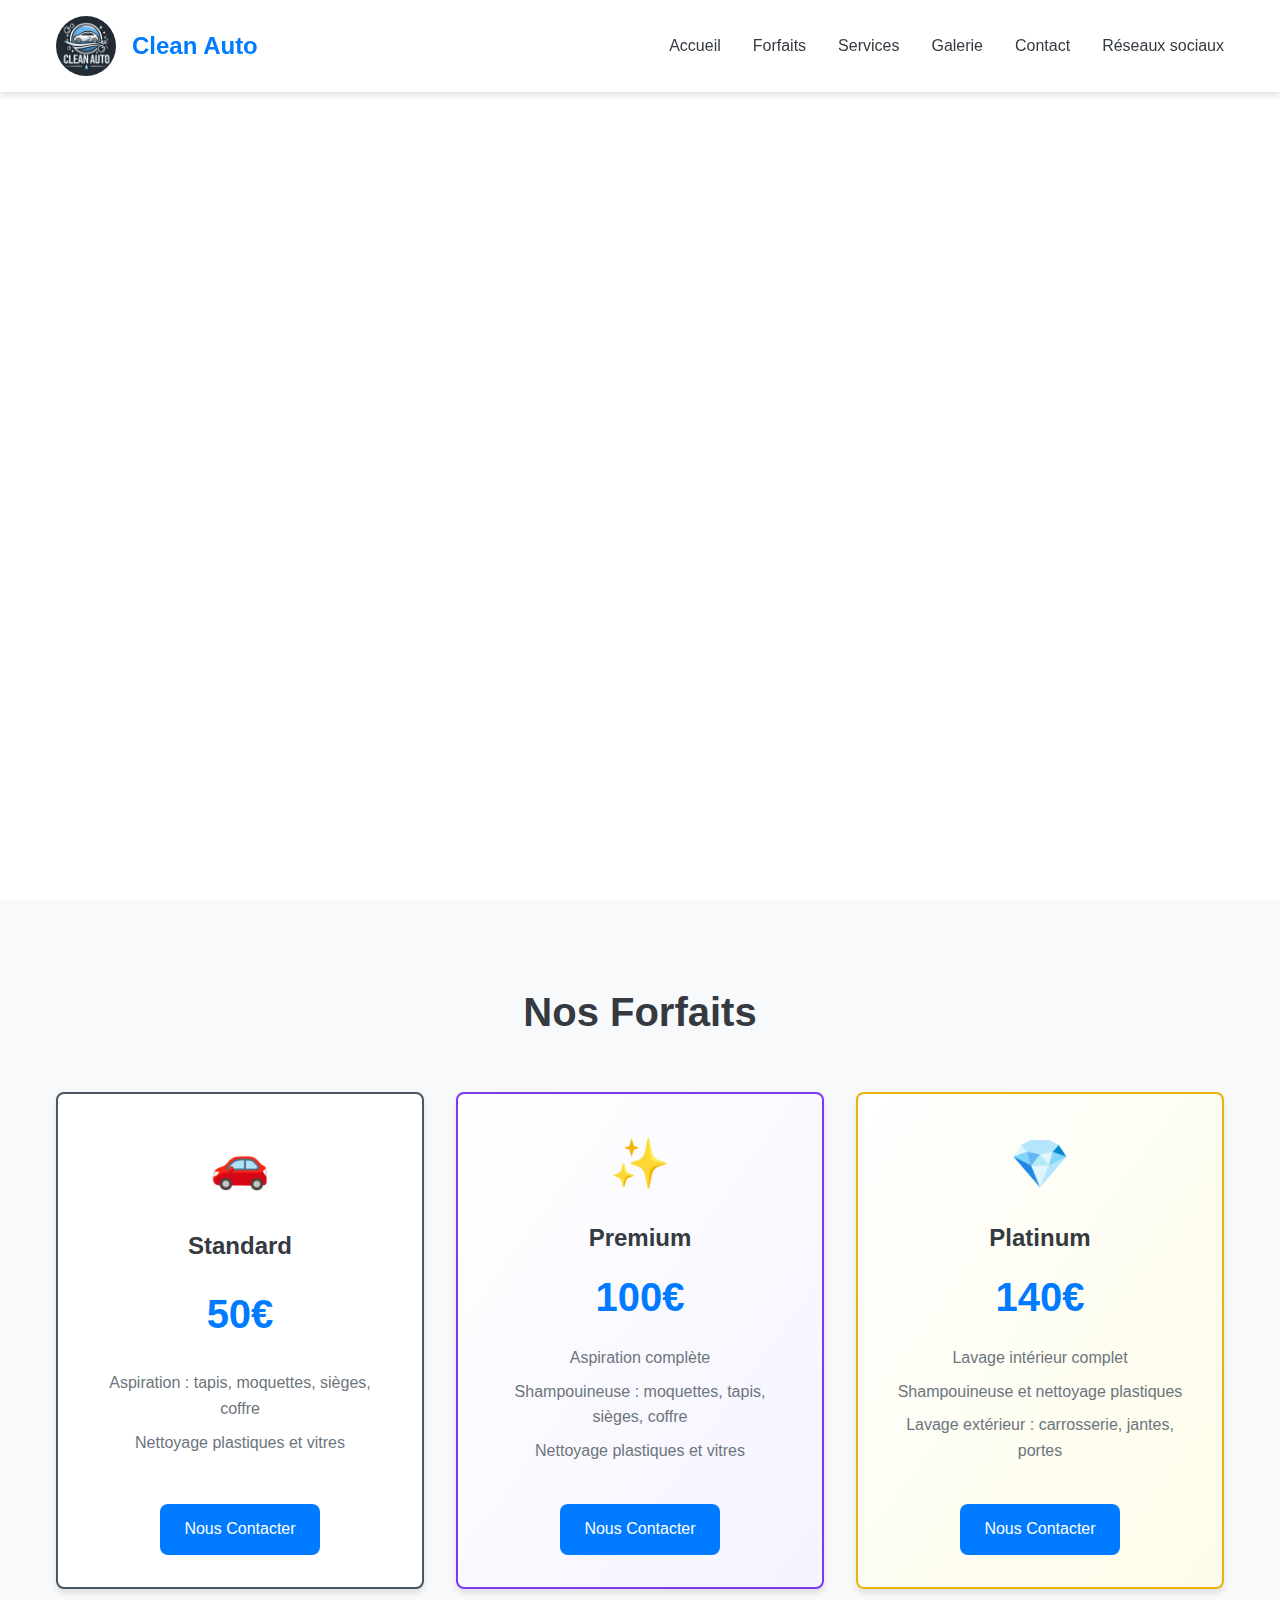
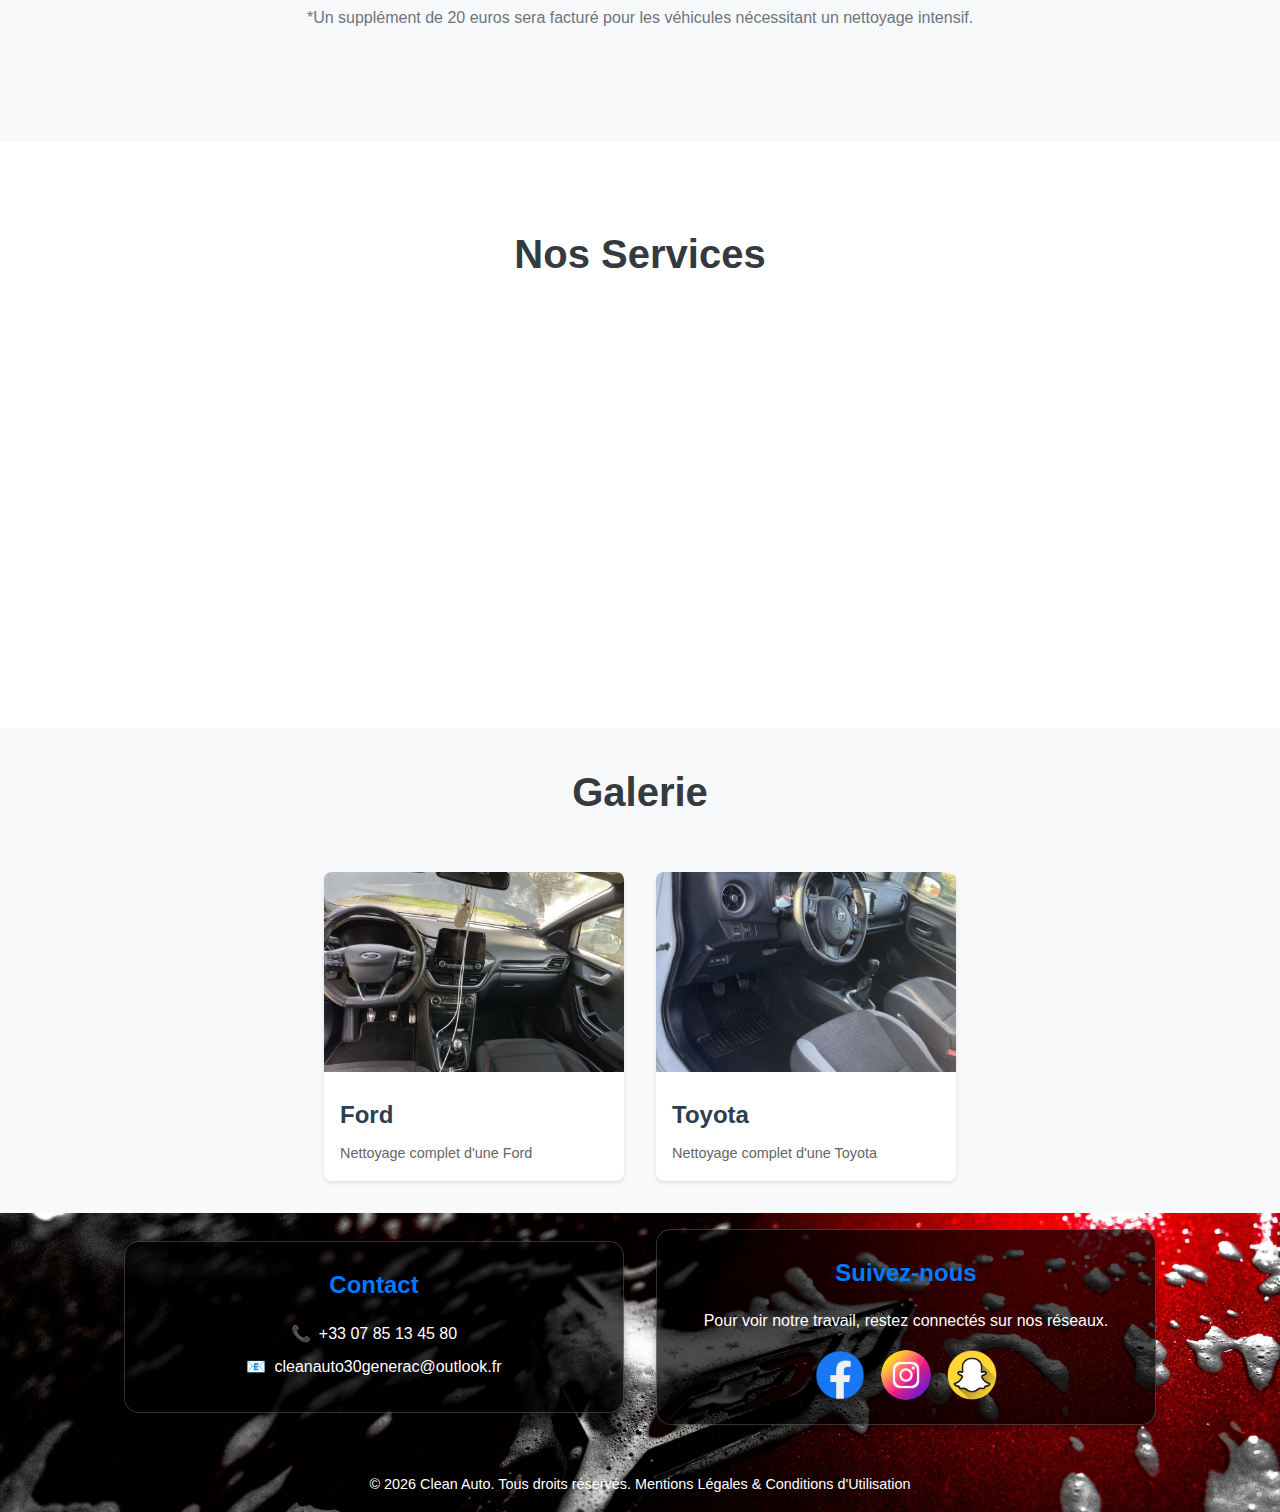
==== commit 5d26eff7: "nouvelle maniere de prendre contact" ====
--- a/index.html
+++ b/index.html
@@ -48,7 +48,6 @@
     <link rel="icon" href="images/logo.webp" type="image/x-icon">
     <link href="font/font.css" rel="stylesheet">
     <link rel="stylesheet" href="css/main.css">
-    <link rel="stylesheet" href="css/modals.css">
     <link rel="stylesheet" href="css/header.css">
     <link rel="stylesheet" href="css/packages.css">
     <link rel="stylesheet" href="css/gallery.css">
@@ -93,7 +92,7 @@
             </h1>
             <p class="slide-in-bottom">Experts en lavage intérieur et extérieur, nous proposons des services de
                 detailing automobile dans le Gard et l'Hérault.</p>
-            <a href="#" class="cta-button pulse contact-button">Prenez
+            <a  class="cta-button pulse contact-button">Prenez
                 Rendez-vous</a>
         </div>
     </header>
--- a/css/main.css
+++ b/css/main.css
@@ -187,9 +187,11 @@
     color: white;
     text-decoration: none;
 }
- .contact-item .icon-mail, .icon-phone {
+
+.contact-item .icon-mail, .icon-phone {
     font-style: normal;
 }
+
 .footer-bottom a:hover {
     text-decoration: underline;
 }
@@ -203,6 +205,11 @@
 .swal2-confirm.confirm-button {
     background-color: var(--primary) !important;
     color: var(--white) !important;
+}
+
+/* Modal  */
+.modal-body p {
+    text-align: left !important;
 }
 
 /* Responsive */
@@ -238,4 +245,8 @@
         margin: 5px 0;
         transition: var(--transition);
     }
+
+    .contact-item a {
+        white-space: nowrap;
+    }
 }--- a/css/header.css
+++ b/css/header.css
@@ -1,5 +1,5 @@
 .hero {
-    height: 90vh;
+    height: 100vh;
     background: url('../images/nissan-gtr.jpg');
     background-size: cover;
     /* background-position: cont; */
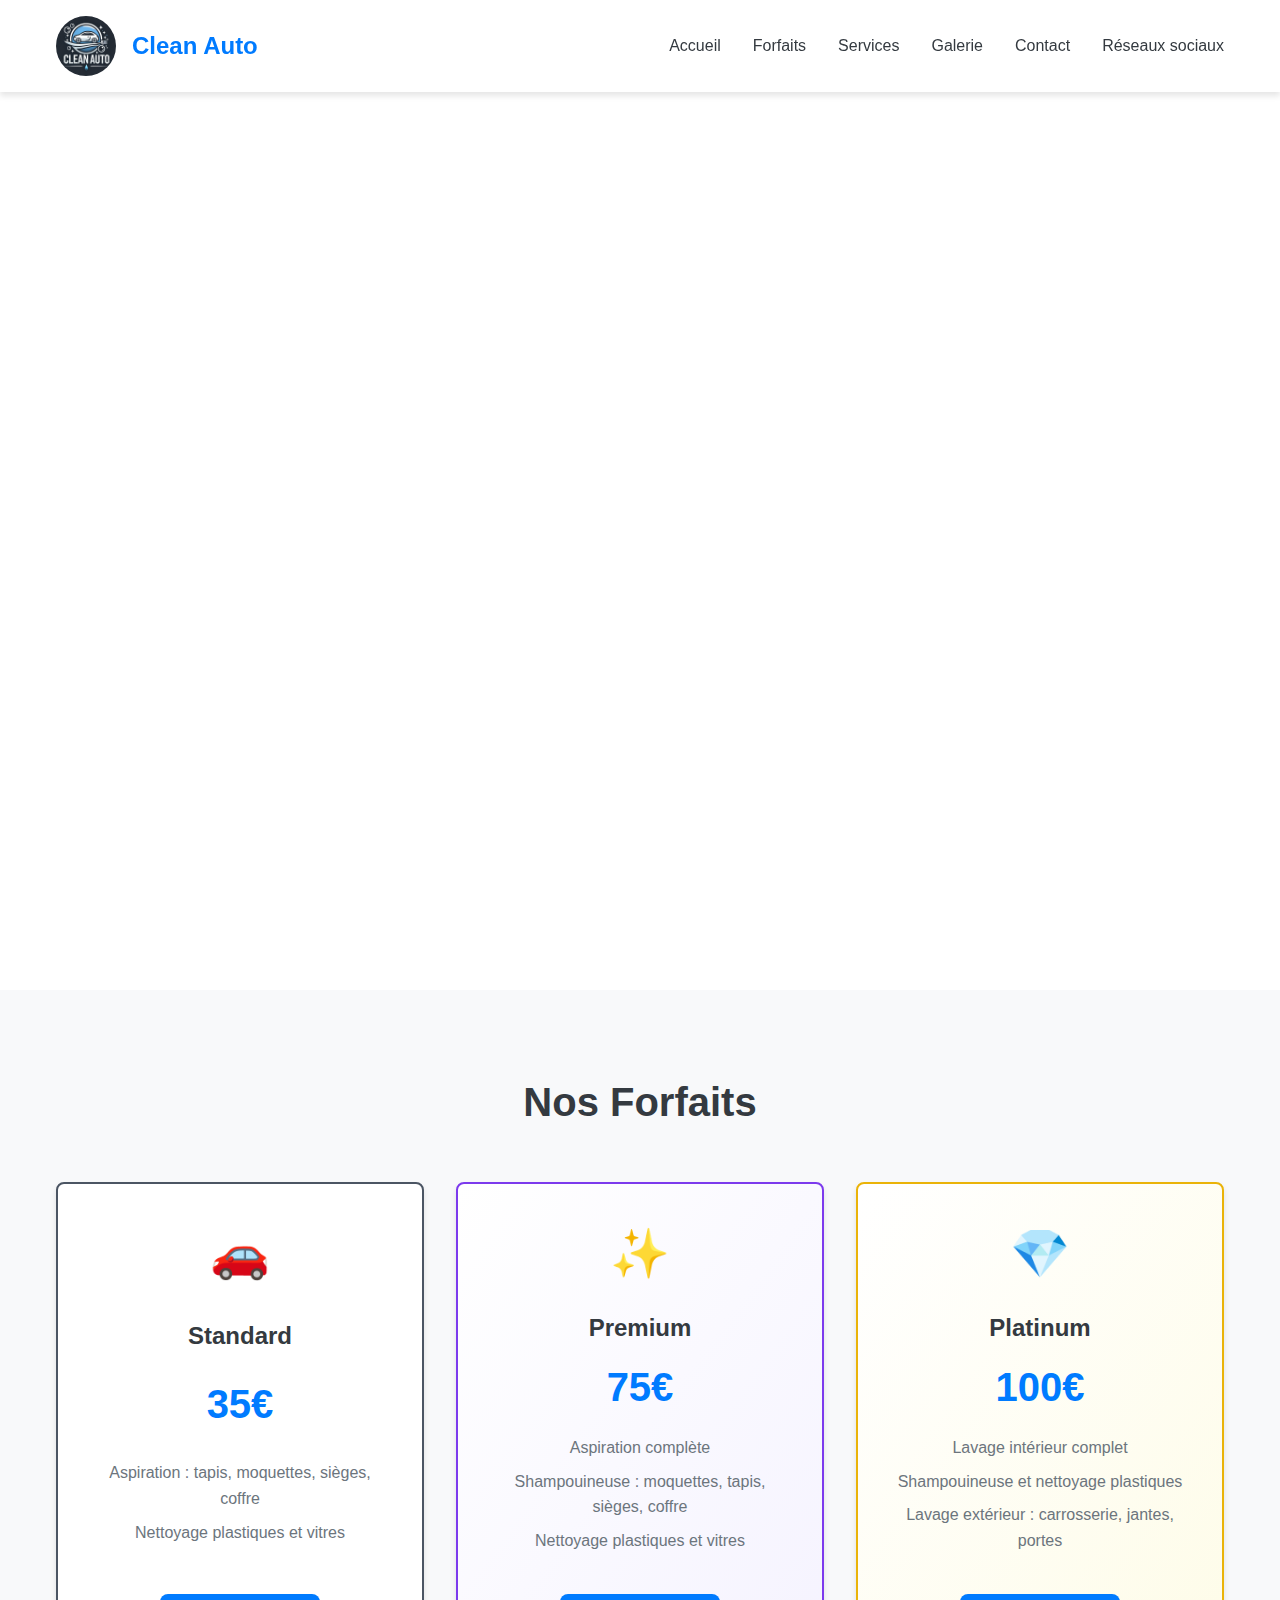
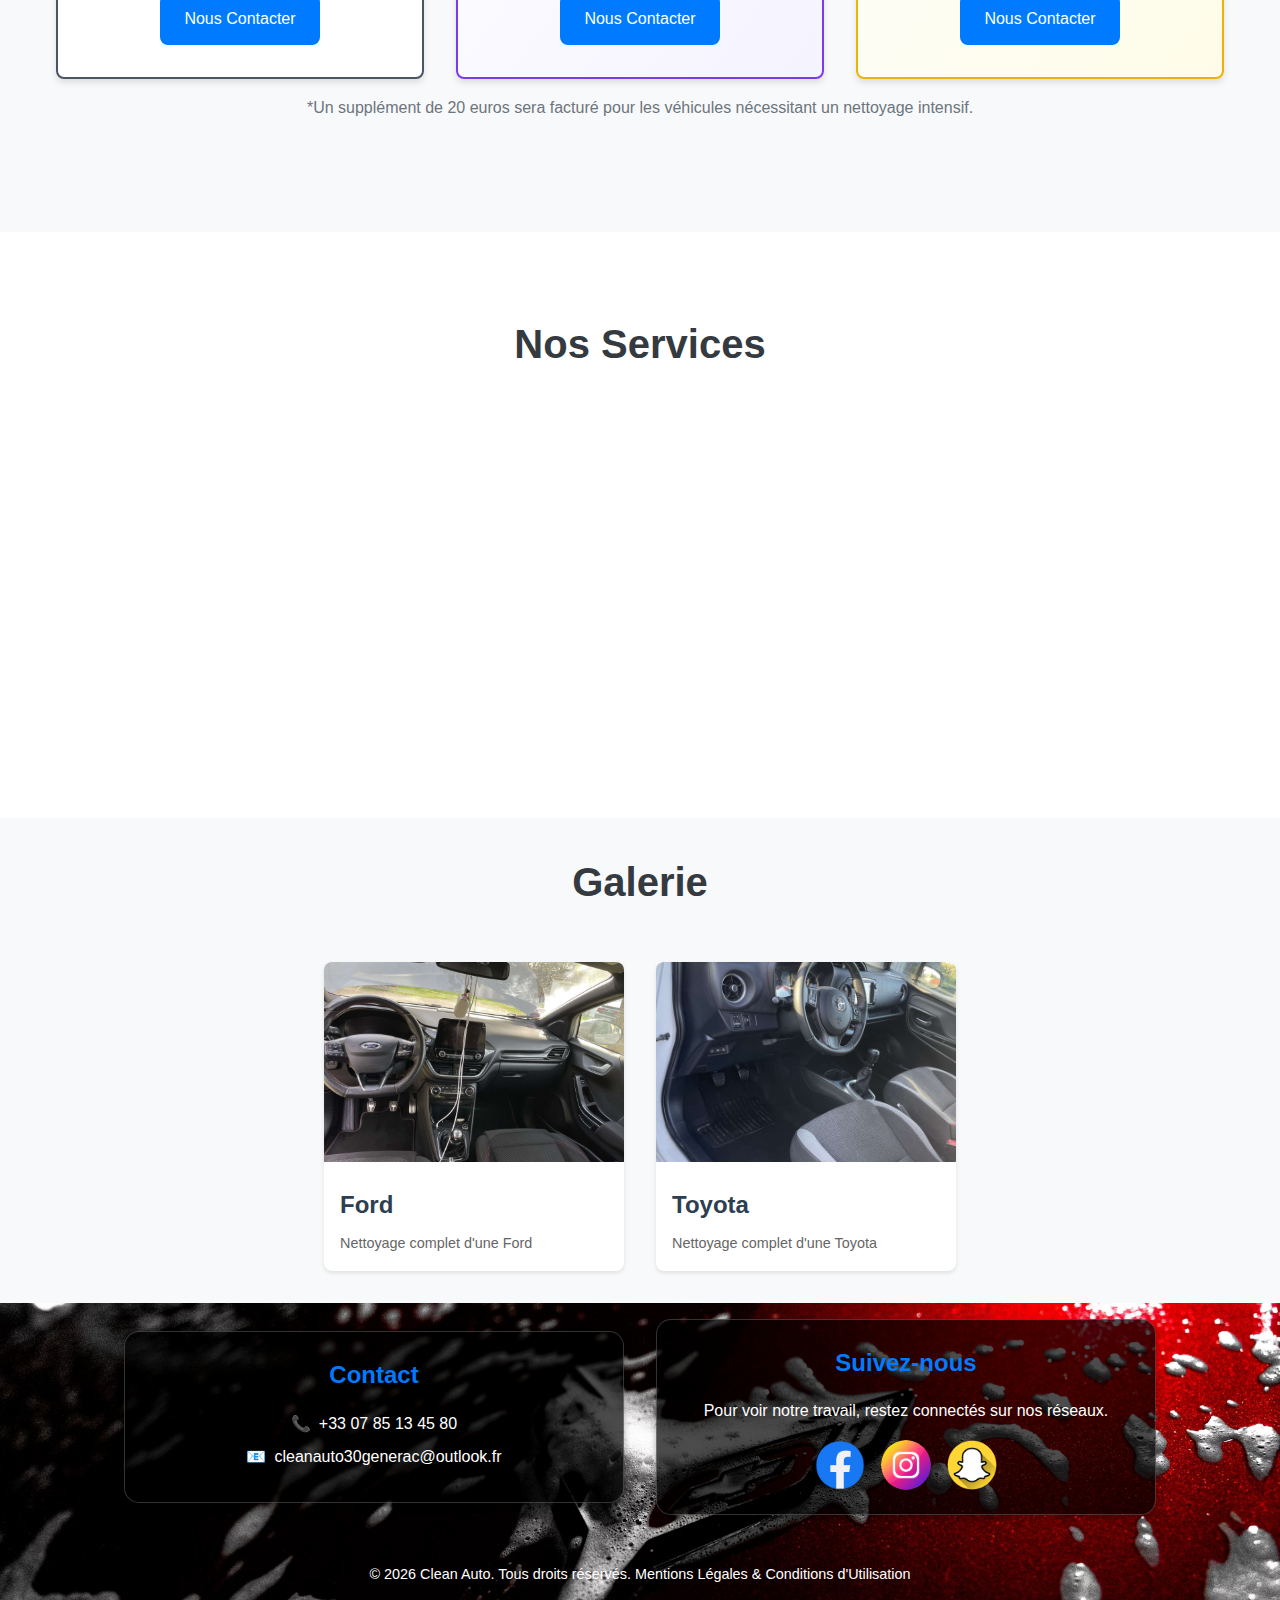
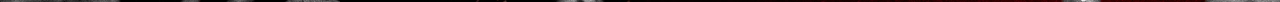
==== commit 11a4bdd7: "Update index.html" ====
--- a/index.html
+++ b/index.html
@@ -8,13 +8,13 @@
     <meta name="description"
         content="Clean Auto : Service professionnel de nettoyage voiture à Nîmes, Montpellier, Gard et Hérault. Lavage intérieur, extérieur, aspiration et lavage complet. Nettoyez votre voiture dès aujourd'hui avec nos forfaits adaptés.">
     <meta property="og:description"
-        content="Clean Auto propose des services de lavage et nettoyage voiture à Nîmes, Montpellier et dans le Gard. Nettoyage intérieur, lavage extérieur et service rapide pour une voiture impeccable.">
+        content="Clean Auto propose des services de lavage et nettoyage voiture à Nîmes, Montpellier et dans le Gard et l'Hérault. Nettoyage intérieur, lavage extérieur et service rapide pour une voiture impeccable.">
 
 
     <!-- Open Graph pour le SEO local -->
     <meta property="og:title" content="Nettoyage Automobile - Nîmes, Montpellier, Gard">
     <meta property="og:description"
-        content="Découvrez nos services de nettoyage auto et detailing pour un véhicule toujours propre. Prenez rendez-vous à Nîmes, Montpellier, ou dans le Gard.">
+        content="Découvrez nos services de nettoyage auto et detailing pour un véhicule toujours propre. Prenez rendez-vous à Nîmes, Montpellier, ou dans le Gard et l'Hérault.">
     <meta property="og:url" content="https://votre-site.fr">
     <meta property="og:type" content="website">
 
@@ -175,7 +175,7 @@
                 ©
                 <script>document.write(new Date().getFullYear());</script> Clean Auto. Tous droits réservés.
         
-                <a href="#" id="openLegalModal" >Mentions Légales & Conditions d'Utilisation</a>
+                <a  id="openLegalModal" >Mentions Légales & Conditions d'Utilisation</a>
 
             </p>
         </div>
@@ -190,4 +190,4 @@
 
 
 
-</html>+</html>
--- a/css/main.css
+++ b/css/main.css
@@ -247,6 +247,12 @@
     }
 
     .contact-item a {
-        white-space: nowrap;
+        white-space: nowrap!important;
+        font-size: 0.875rem !important;
+    }
+    .swal2-popup {
+        width: 100%!important;
+         word-break: keep-all;
+       
     }
 }--- a/css/header.css
+++ b/css/header.css
@@ -1,5 +1,5 @@
 .hero {
-    height: 100vh;
+    height: 110vh;
     background: url('../images/nissan-gtr.jpg');
     background-size: cover;
     /* background-position: cont; */
--- a/css/gallery.css
+++ b/css/gallery.css
@@ -153,6 +153,7 @@
 
     .nav-button {
         padding: 0.5rem;
-        font-size: 1rem;
+        font-size: 2rem;
     }
+
 }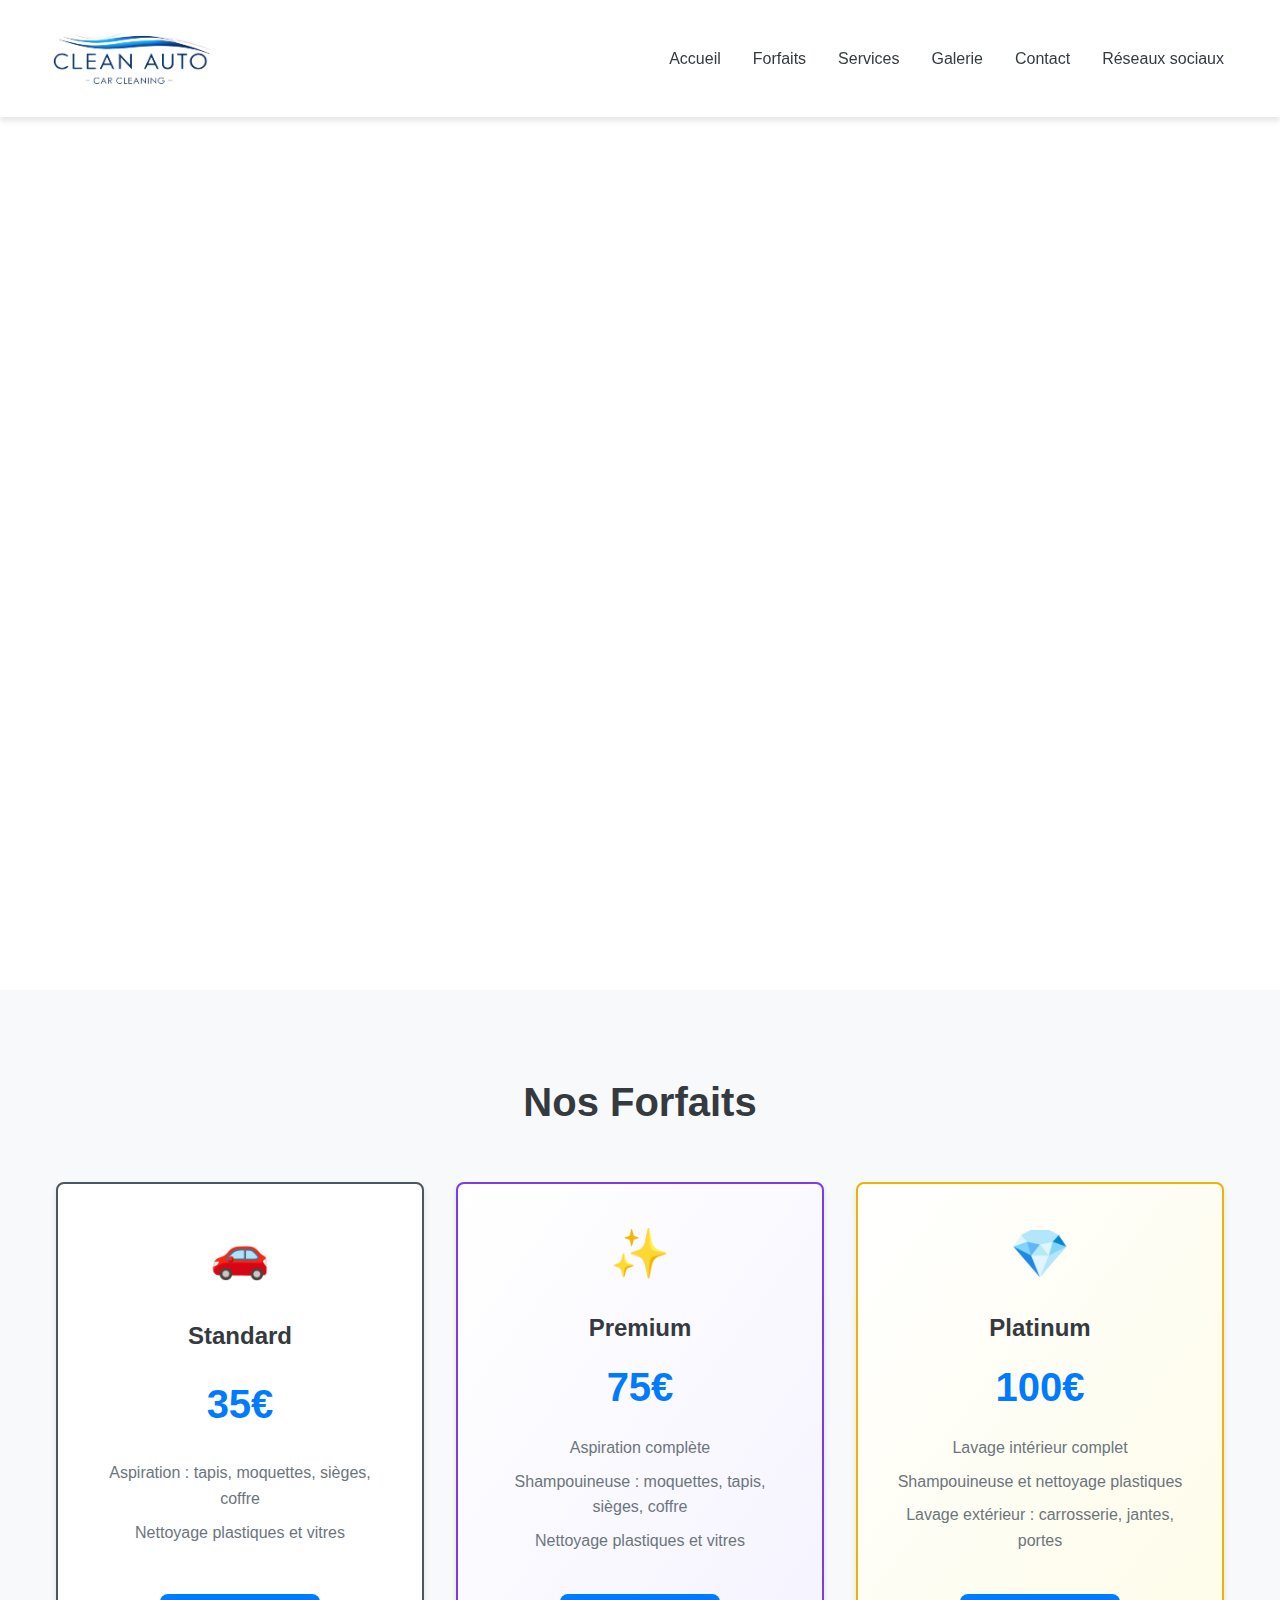
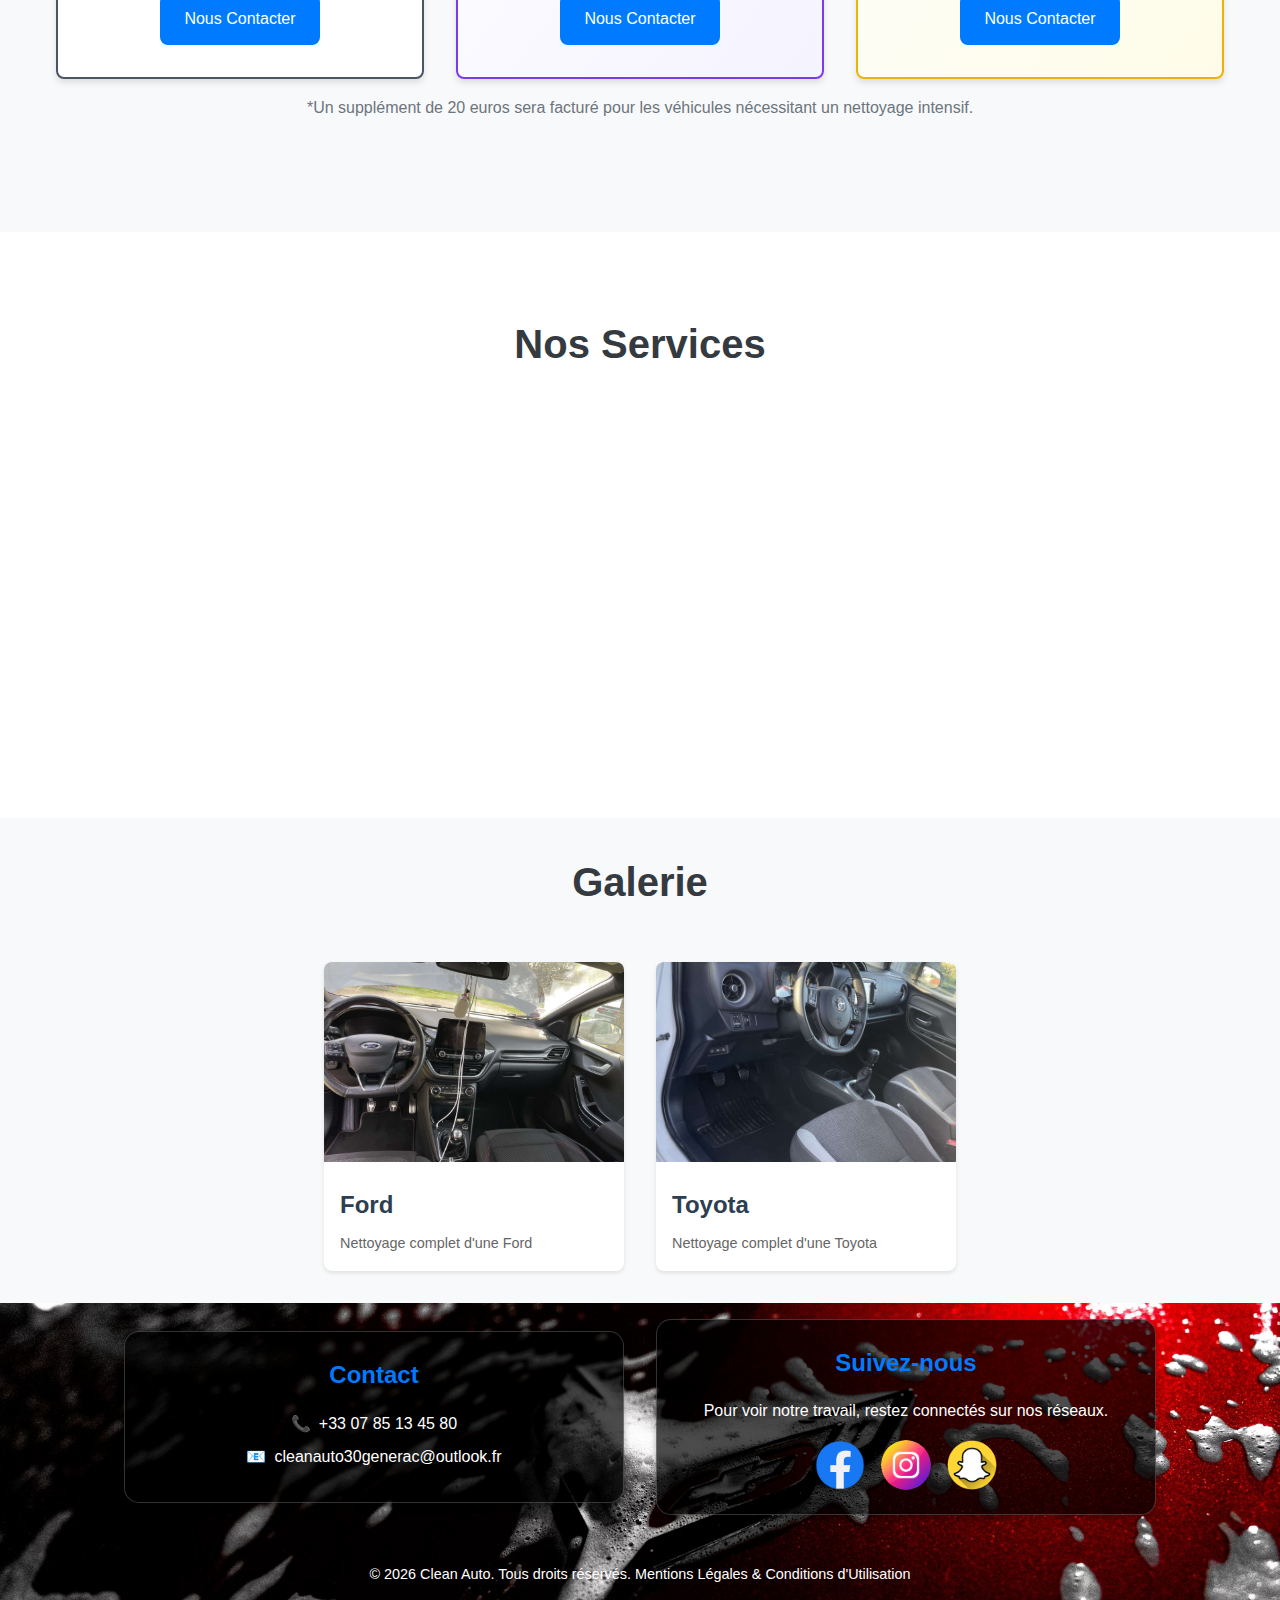
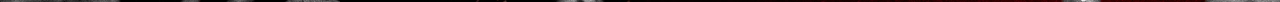
==== commit fd9a9168: "Mise à jour des styles CSS pour le logo et ajustement de la taille de police dans l'en-tête, changem" ====
--- a/index.html
+++ b/index.html
@@ -45,7 +45,7 @@
     <title>Nettoyage Voiture à Nîmes et Montpellier - Réservez avec Clean Auto</title>
 
 
-    <link rel="icon" href="images/logo.webp" type="image/x-icon">
+    <link rel="icon" href="images/clean-auto-logo.jpg" type="image/x-icon">
     <link href="font/font.css" rel="stylesheet">
     <link rel="stylesheet" href="css/main.css">
     <link rel="stylesheet" href="css/header.css">
@@ -65,10 +65,8 @@
     <nav class="navbar" aria-label="Menu principal">
         <div class="container">
             <div class="navbar-brand">
-                <img src="images/logo.webp" alt="Logo Clean Auto" class="logo-rond">
-                <p>
-                    Clean Auto
-                </p>
+                <img src="images/clean-auto-logo.png" alt="Logo Clean Auto" class="logo-rond">
+               
             </div>
             <div class="navbar-toggle">
                 <span></span><span></span><span></span>
--- a/css/main.css
+++ b/css/main.css
@@ -90,10 +90,13 @@
 }
 
 .logo-rond {
-    border-radius: 50%;
-    height: 60px;
-    width: 60px;
+
+    width: 150px;
     margin-right: 1rem !important;
+    object-fit: cover;
+    transform: scale(1.7);
+    transition: var(--transition);
+
 }
 
 /* Footer */
@@ -255,4 +258,13 @@
          word-break: keep-all;
        
     }
+
+    .logo-rond {
+
+        width: 100px;
+        transform: scale(2.5);
+        margin-left: 2rem !important;
+
+    
+    }
 }--- a/css/header.css
+++ b/css/header.css
@@ -35,11 +35,12 @@
 
 @media (max-width: 768px) {
     .hero h1 {
-        font-size: 2.5rem;
+        font-size: 2rem;
     }
 
     .hero {
         background-position: calc(100% - 15%) top;
+        height: 115vh;
      }
 }
 
